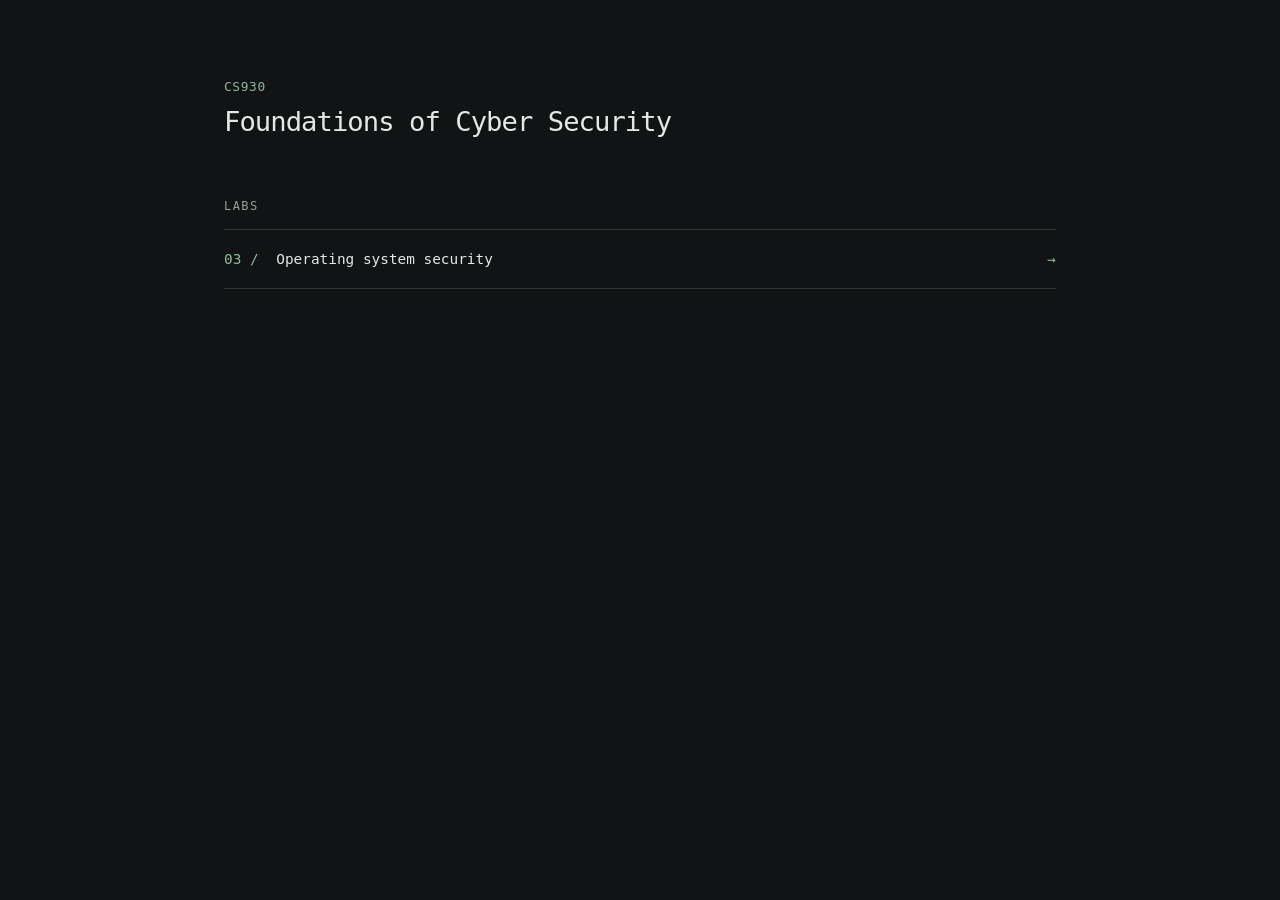
==== index.html @ 2879a1a5 "update" ====
<!doctype html>
<html lang="en">
<head>
  <meta charset="utf-8">
  <meta name="viewport" content="width=device-width, initial-scale=1">
  <meta name="color-scheme" content="dark">
  <title>CS930 Foundations of Cyber Security</title>
  <style>
    :root { color-scheme: dark; font-family: ui-monospace, SFMono-Regular, Menlo, Consolas, monospace; background: #111315; color: #e4e8e5; }
    * { box-sizing: border-box; }
    body { margin: 0; min-height: 100svh; padding: clamp(1.5rem, 6vw, 5rem); }
    main { max-width: 52rem; margin: 0 auto; }
    h1 { margin: 0 0 3.5rem; font-size: clamp(1.2rem, 3vw, 1.7rem); font-weight: 500; line-height: 1.5; letter-spacing: -.035em; }
    h1 span { display: block; color: #91b99c; margin-bottom: .4rem; letter-spacing: .05em; font-size: .8rem; }
    h2 { margin: 0 0 1rem; color: #98a19a; font-size: .75rem; font-weight: 400; letter-spacing: .12em; text-transform: uppercase; }
    a { display: flex; align-items: baseline; gap: 1.1rem; padding: 1.1rem 0; border-block: 1px solid #303632; color: inherit; text-decoration: none; line-height: 1.6; font-size: .9rem; }
    a span { color: #91b99c; white-space: nowrap; }
    a::after { content: "→"; margin-left: auto; color: #91b99c; }
    a:hover { color: #b6dfbe; border-color: #6b8c73; }
    a:focus-visible { outline: 2px solid #b6dfbe; outline-offset: 6px; }
    @media (max-width: 28rem) { a { gap: .6rem; font-size: .8rem; } }
  </style>
</head>
<body>
  <main>
    <h1><span>CS930</span>Foundations of Cyber Security</h1>
    <nav aria-labelledby="labs-heading">
      <h2 id="labs-heading">Labs</h2>
      <a href="labs/lecture-03/"><span>03 /</span> Operating system security</a>
    </nav>
  </main>
</body>
</html>
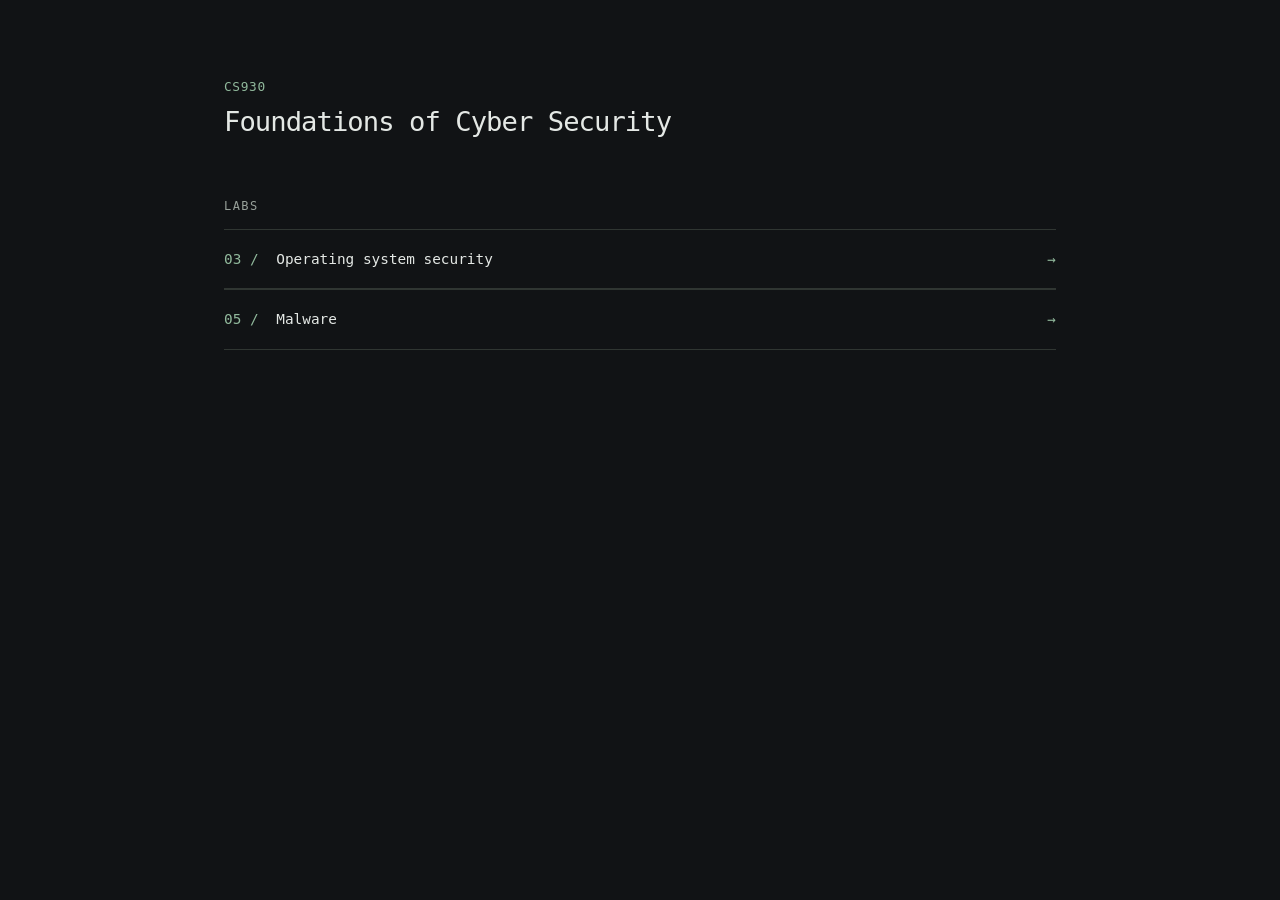
==== commit 113124b8: "update" ====
--- a/index.html
+++ b/index.html
@@ -27,6 +27,7 @@
     <nav aria-labelledby="labs-heading">
       <h2 id="labs-heading">Labs</h2>
       <a href="labs/lecture-03/"><span>03 /</span> Operating system security</a>
+      <a href="labs/lecture-05/"><span>05 /</span> Malware</a>
     </nav>
   </main>
 </body>
